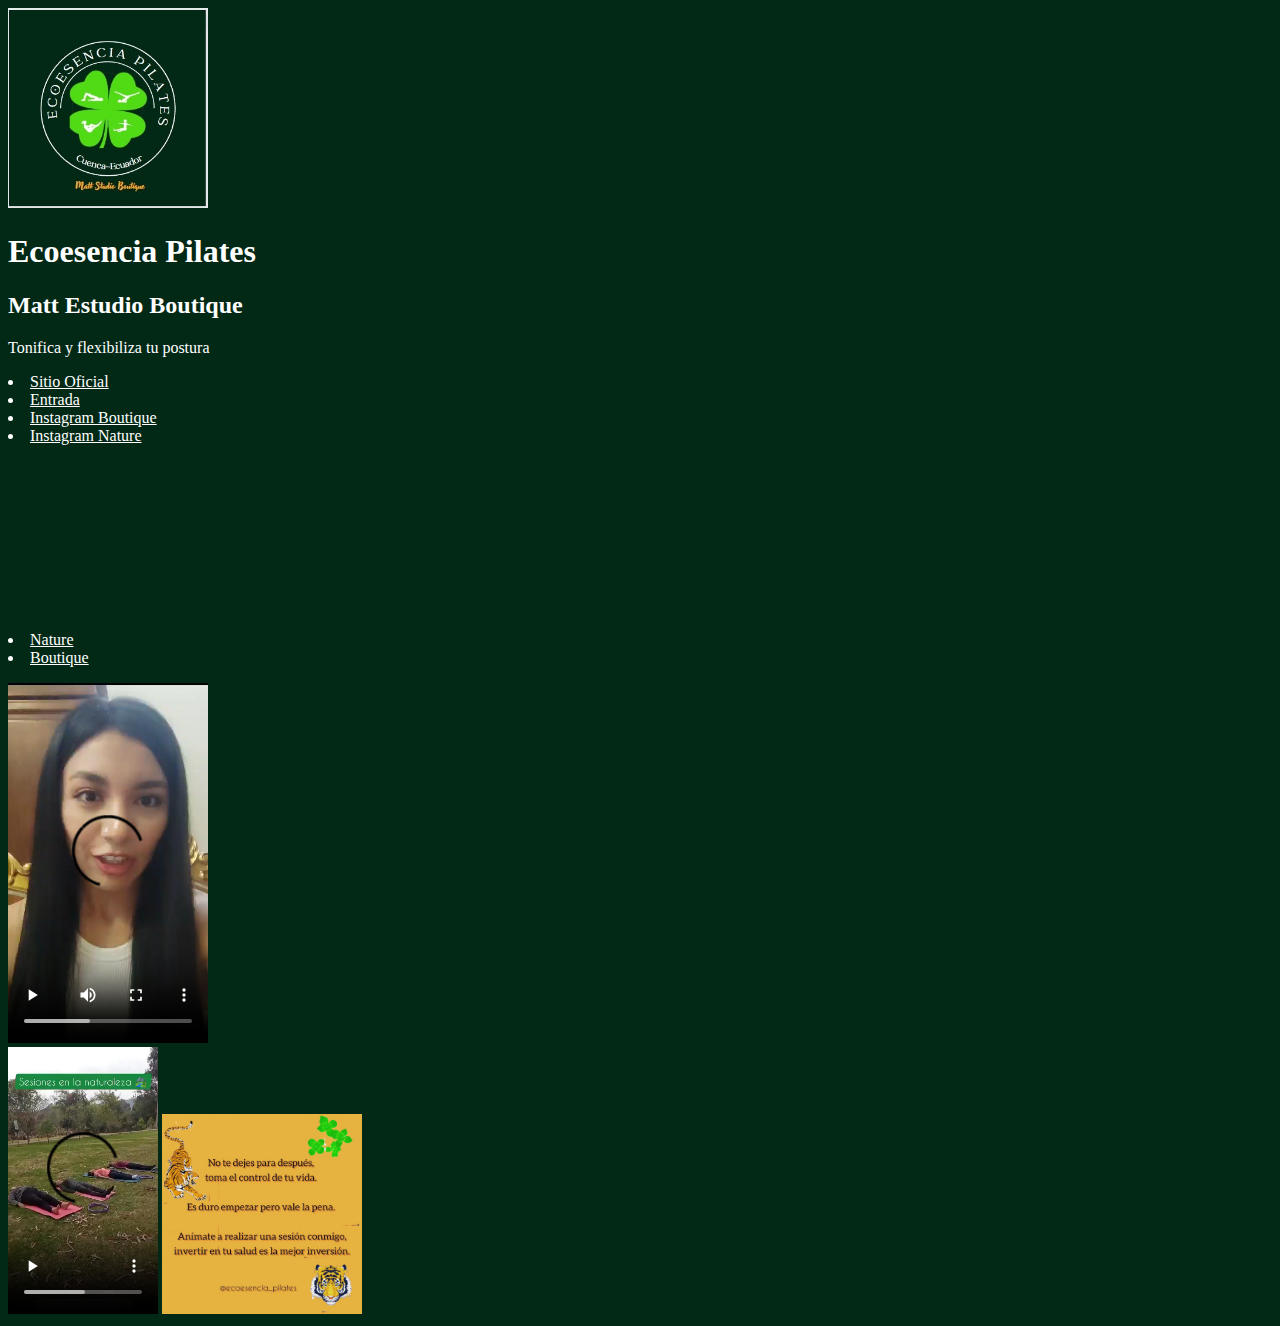
==== index.html @ 28950f03 "agregando estilos iniciales" ====
<!DOCTYPE html>
<html lang="en">

<head>
    <meta charset="UTF-8">
    <meta name="viewport" content="width=device-width, initial-scale=1.0">
    <title>Pilates</title>
<link rel="shortcut icon" href="imagenes/WhatsApp Image 2023-09-18 at 23.46.18.jpeg"style="imagen/x-icon">

<link rel="stylesheet" href="estilo.css">
</head>

<body>
    <header>
        <img src="imagenes/WhatsApp Image 2023-09-18 at 23.46.18.jpeg" alt="logo temporal" width="200" header="200">
        <h1>Ecoesencia Pilates</h1>
        <h2>Matt Estudio Boutique</h2>
        <p>Tonifica y flexibiliza tu postura</p>
    </header>

    <main>
        <section>
            <ul>
                <li><a href="">Sitio Oficial</a></li>
                <li><a href="">Entrada</a></li>
                <li><a href="https://www.instagram.com/">Instagram Boutique </a></li>
                <li><a href="https://www.instagram.com/">Instagram Nature</a></li>
            </ul>

        </section>

        <section>
            <iframe
                src="https://www.google.com/maps/embed?pb=!1m18!1m12!1m3!1d3984.6837202726056!2d-79.01105663705843!3d-2.907106671330891!2m3!1f0!2f0!3f0!3m2!1i1024!2i768!4f13.1!3m3!1m2!1s0x91cd18724afa3465%3A0x5666573fd4436548!2sPadre%20Julio%20Matovelle%20356%2C%20Cuenca%2C%20Ecuador!5e0!3m2!1ses-419!2sar!4v1694911003379!5m2!1ses-419!2sar"
                width="600" height="450" style="border:0;" allowfullscreen="" loading="lazy"
                referrerpolicy="no-referrer-when-downgrade"></iframe>
        </section>

        <section>
            <ul>
                <li>
                <a href="https://wa.me/986958631" target="_blank">Nature</a>
                </li>
                <li>
                <a href="https://wa.me/986958631" target="_blank">Boutique</a>    
                </li>
            </ul>
        </section>
        <section>
            <video src="video/WhatsApp Video 2023-09-16 at 20.15.15.mp4" alt="video-temporal"controls width="200"></video>
        </section>


    </main>

<footer>
<video src="video/video footer.mp4"alt="video-temporal"controls width="150"></video>
<img src="imagenes/foto footer.heic" alt="lema-del-estudio" width="200" header="200">
</footer>


</body>

</html>
---- estilo.css ----
* {
  margin: 8;
  padding: 0;
  box-sizing: border-box;
}

ul, ol {
 list-style-position: inside;

}
 a {
    color:inherit;
    
 }
 

 img, video, iframe{
    max-width: 100;
    height: auto;
 }

 body {
    background-color:#022916 ;
    color:#ffffff;

 }
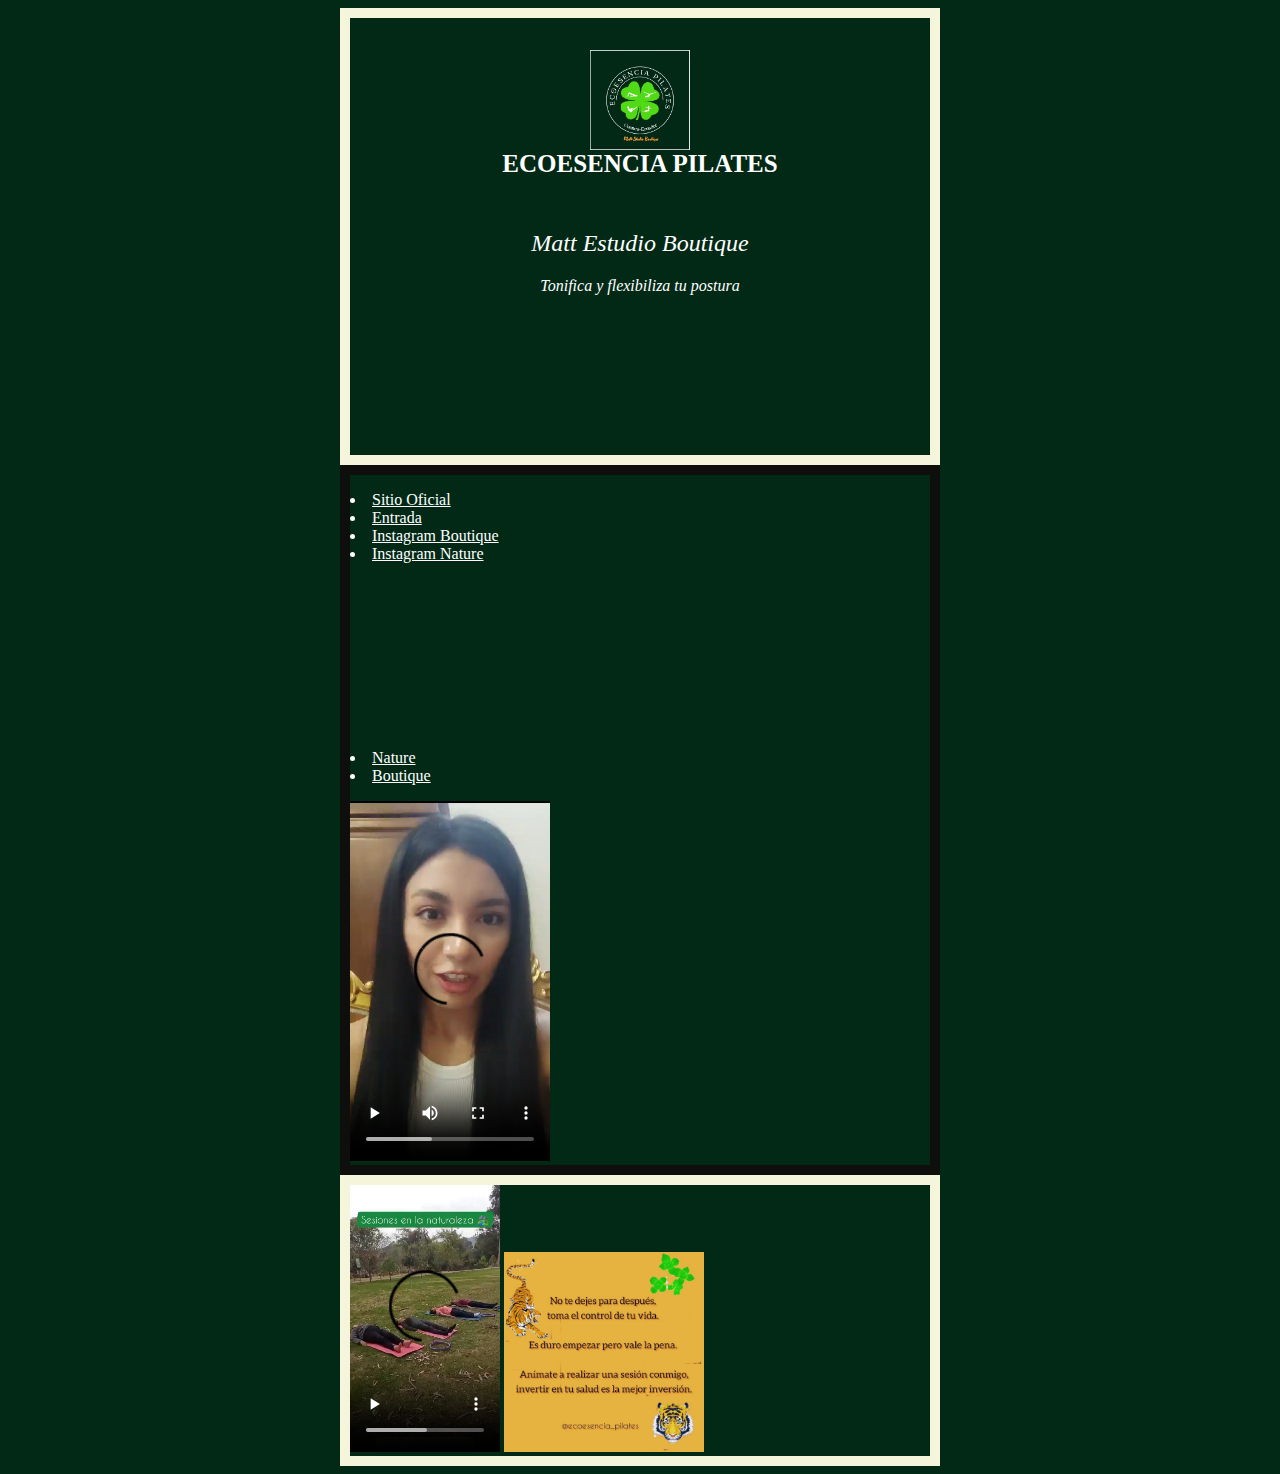
==== commit b2333791: "agrego mas estilos" ====
--- a/index.html
+++ b/index.html
@@ -11,14 +11,14 @@
 </head>
 
 <body>
-    <header>
-        <img src="imagenes/WhatsApp Image 2023-09-18 at 23.46.18.jpeg" alt="logo temporal" width="200" header="200">
-        <h1>Ecoesencia Pilates</h1>
-        <h2>Matt Estudio Boutique</h2>
-        <p>Tonifica y flexibiliza tu postura</p>
+    <header class="header">
+        <img class="header__logo" src="imagenes/WhatsApp Image 2023-09-18 at 23.46.18.jpeg" alt="logo temporal" width="200" header="200">
+        <h1 class="header__titulo">Ecoesencia Pilates</h1>
+        <h2 class="header__subtitulo">Matt Estudio Boutique</h2>
+        <p class="header__parrafo">Tonifica y flexibiliza tu postura</p>
     </header>
 
-    <main>
+    <main class="main">
         <section>
             <ul>
                 <li><a href="">Sitio Oficial</a></li>
@@ -51,9 +51,9 @@
         </section>
 
 
-    </main>
+    </main >
 
-<footer>
+<footer class="footer">
 <video src="video/video footer.mp4"alt="video-temporal"controls width="150"></video>
 <img src="imagenes/foto footer.heic" alt="lema-del-estudio" width="200" header="200">
 </footer>
--- a/estilo.css
+++ b/estilo.css
@@ -14,7 +14,7 @@
  }
  
 
- img, video, iframe{
+ img, video, iframe {
     max-width: 100;
     height: auto;
  }
@@ -22,5 +22,54 @@
  body {
     background-color:#022916 ;
     color:#ffffff;
+    /*background-image:url() ;*/
+ }
 
- }+ .header, .main, .footer {
+    max-width: 600px;
+    margin: 0 auto;
+
+ }
+
+ .header {
+       border: 10px solid beige; 
+       display: flex;
+       flex-direction: column;
+       align-items: center;
+       padding: 2rem;
+       
+ }
+ .main {
+    border: 10px solid rgb(14, 14, 13); 
+    
+ }
+.footer {
+    border: 10px solid beige; 
+    }
+
+
+.header__logo {
+    width: 100px; 
+    height: 100px;
+}
+.header__titulo {
+   font-size: 25px;
+   text-transform: uppercase;
+   text-align: center;
+   font-weight: 700;
+   font-style: normal;
+   margin: 0 0 2rem 0;
+
+}
+.header__subtitulo {
+    text-align: center;
+   font-style: italic;
+   font-weight: 50;
+}
+
+.header__parrafo {
+    text-align: center;
+    font-style: italic;
+    margin: 0 0 8rem 0;
+
+}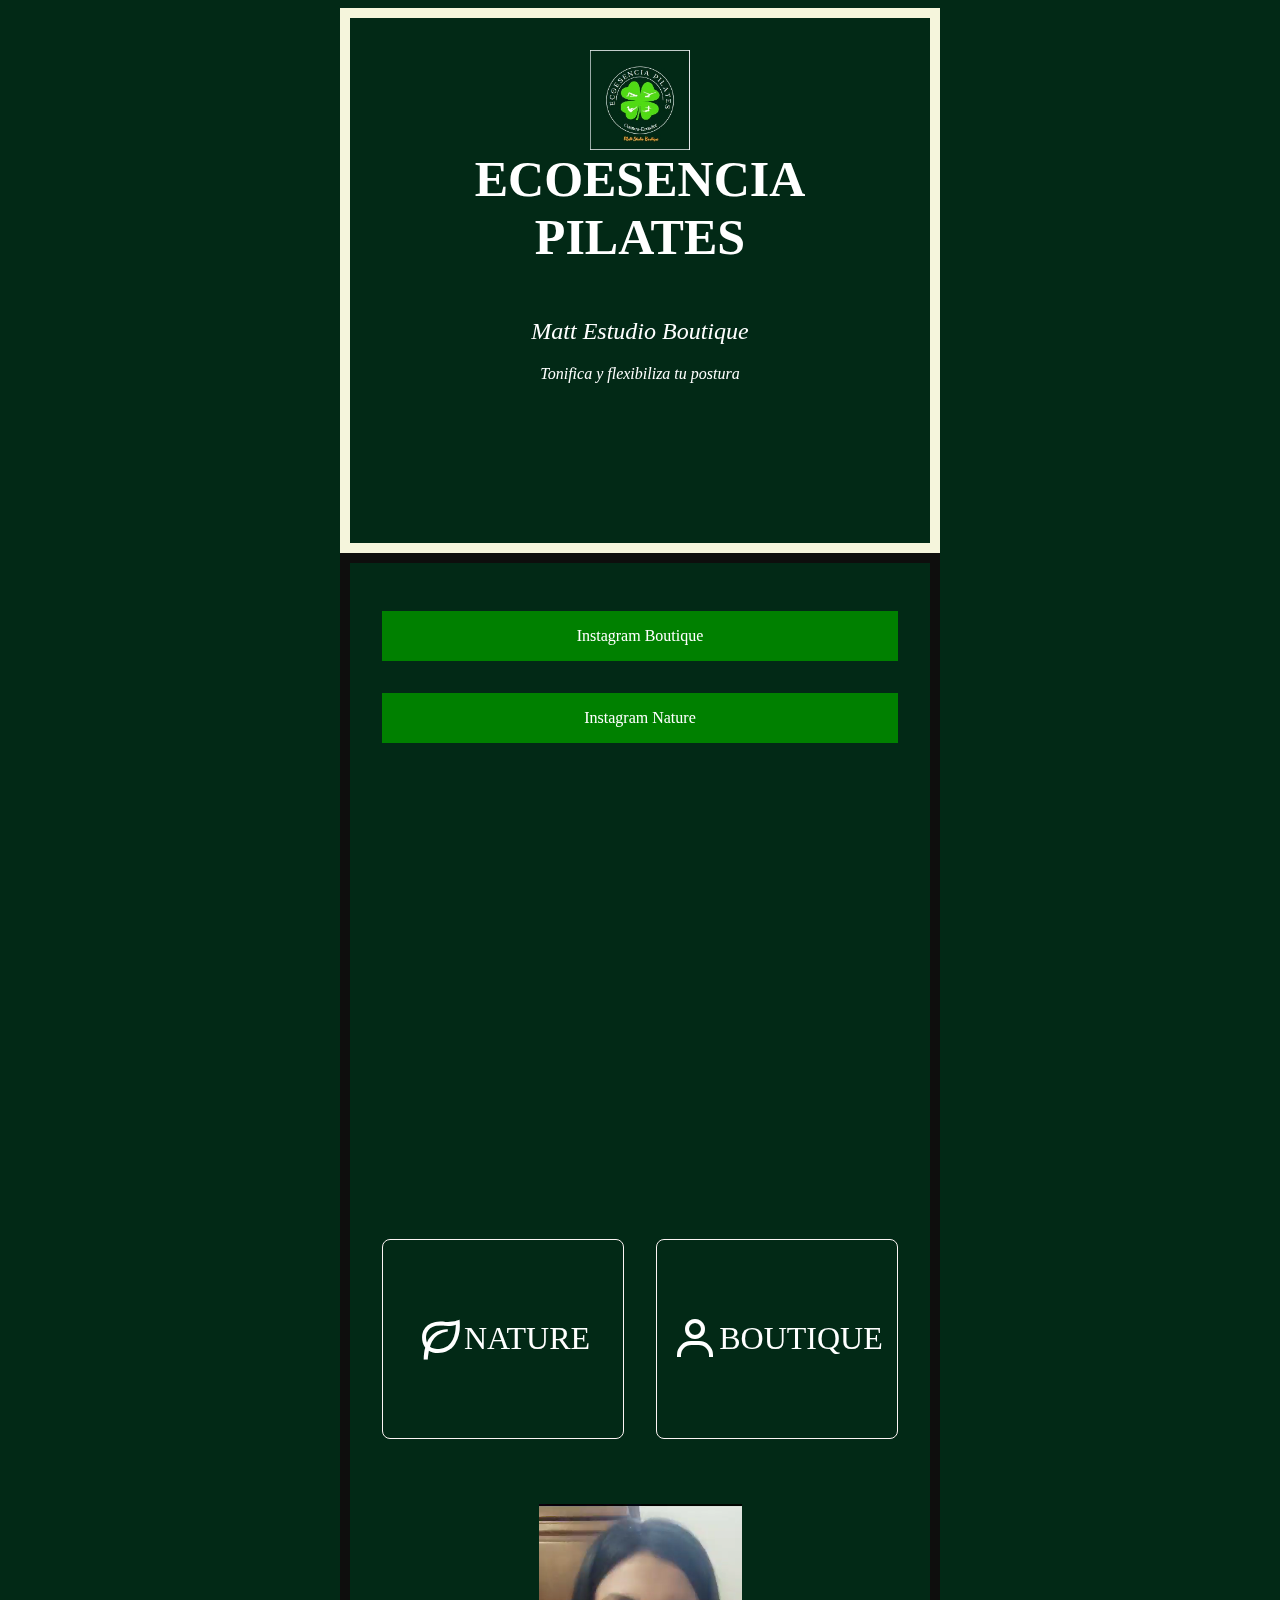
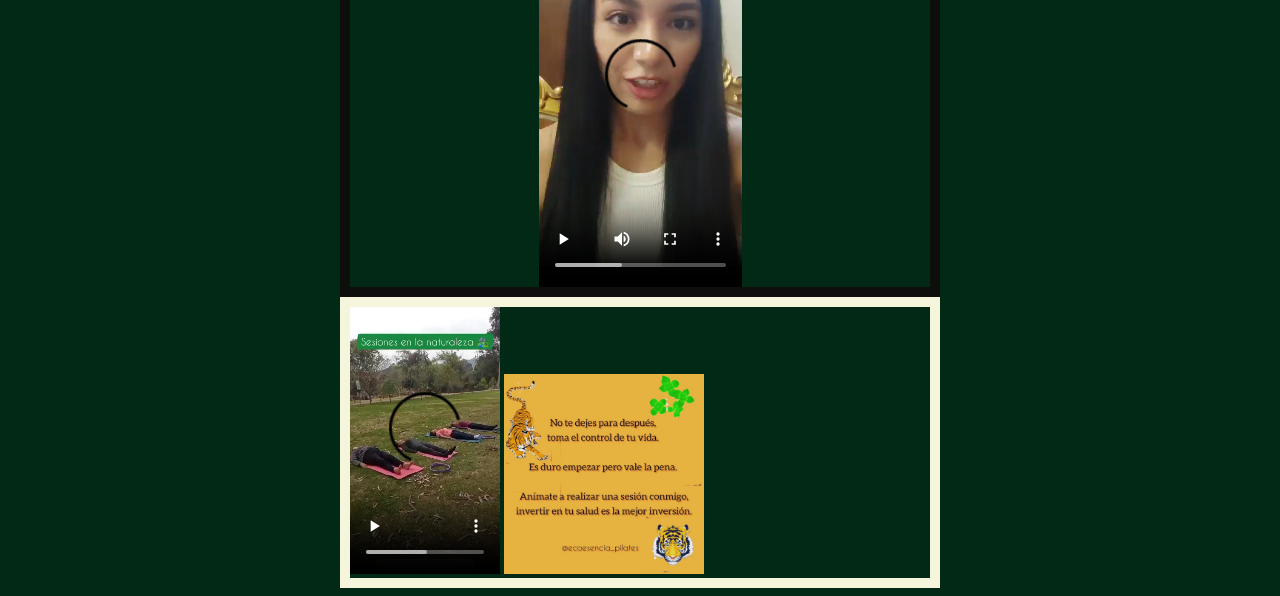
==== commit 7d552d3e: "ultimos arreglos de css" ====
--- a/index.html
+++ b/index.html
@@ -9,6 +9,8 @@
 
 <link rel="stylesheet" href="estilo.css">
 </head>
+<link href='https://unpkg.com/boxicons@2.1.4/css/boxicons.min.css' rel='stylesheet'>
+
 
 <body>
     <header class="header">
@@ -19,35 +21,50 @@
     </header>
 
     <main class="main">
-        <section>
-            <ul>
-                <li><a href="">Sitio Oficial</a></li>
-                <li><a href="">Entrada</a></li>
-                <li><a href="https://www.instagram.com/">Instagram Boutique </a></li>
-                <li><a href="https://www.instagram.com/">Instagram Nature</a></li>
+        <section class="seccion1">
+            <ul class="seccion1__lista">
+                <li class="seccion1__itme">
+            
+                    <a class="seccion1__enlace" href="https://www.instagram.com/">Instagram Boutique 
+
+                    </a>
+                </li>
+                <li>
+                    <a class="seccion1__enlace" href="https://www.instagram.com/">Instagram Nature
+
+                    </a>
+                </li>
             </ul>
 
         </section>
 
-        <section>
-            <iframe
+        <section class="seccion2">
+            <iframe class="seccion2__mapa"
                 src="https://www.google.com/maps/embed?pb=!1m18!1m12!1m3!1d3984.6837202726056!2d-79.01105663705843!3d-2.907106671330891!2m3!1f0!2f0!3f0!3m2!1i1024!2i768!4f13.1!3m3!1m2!1s0x91cd18724afa3465%3A0x5666573fd4436548!2sPadre%20Julio%20Matovelle%20356%2C%20Cuenca%2C%20Ecuador!5e0!3m2!1ses-419!2sar!4v1694911003379!5m2!1ses-419!2sar"
                 width="600" height="450" style="border:0;" allowfullscreen="" loading="lazy"
-                referrerpolicy="no-referrer-when-downgrade"></iframe>
+                referrerpolicy="no-referrer-when-downgrade">
+            </iframe>
         </section>
 
-        <section>
-            <ul>
-                <li>
-                <a href="https://wa.me/986958631" target="_blank">Nature</a>
+        <section class="seccion3">
+            <ul class="seccion3__lista">
+                <li class="seccion3__item">
+                <i class="seccion3__icono bx bx-leaf"></i>
+                <a class="seccion3__enlace" href="https://wa.me/986958631" target="_blank">Nature</a>
                 </li>
-                <li>
-                <a href="https://wa.me/986958631" target="_blank">Boutique</a>    
+
+                <li class="seccion3__item">
+                <i class= "seccion3__icono bx bx-user"></i>
+                <a class="seccion3__enlace"href="https://wa.me/986958631" target="_blank">Boutique</a>    
                 </li>
             </ul>
+
+
         </section>
-        <section>
-            <video src="video/WhatsApp Video 2023-09-16 at 20.15.15.mp4" alt="video-temporal"controls width="200"></video>
+
+
+        <section class="seccion4">
+            <video class="seccion4__video"src="video/WhatsApp Video 2023-09-16 at 20.15.15.mp4" alt="video-temporal"controls width="200"></video>
         </section>
 
 
--- a/estilo.css
+++ b/estilo.css
@@ -53,7 +53,7 @@
     height: 100px;
 }
 .header__titulo {
-   font-size: 25px;
+   font-size: 50px;
    text-transform: uppercase;
    text-align: center;
    font-weight: 700;
@@ -72,4 +72,82 @@
     font-style: italic;
     margin: 0 0 8rem 0;
 
+}
+/* seccion 1 */
+.seccion1{
+ padding: 2rem;
+
+}
+
+
+.seccion1__item{
+ background-color: black;
+ border-radius: 0,5rem;
+}
+.seccion1__lista {
+   text-align:center ;
+   display:flex;
+   flex-direction: column;
+   gap: 2rem;
+   list-style: none;
+
+}
+.seccion1__enlace {
+   background-color:green ;
+   display: block;
+   padding: 1rem;
+   text-decoration: none;
+}
+/*seccion 2*/
+
+.seccion2__mapa {
+    width: 80%;
+    height: 400px; 
+   margin: 0 auto;
+   display: block;
+}
+/*seccion 3*/
+.seccion3 {
+  padding: 2rem;
+
+
+}
+
+.seccion3__lista {
+    display: flex;
+    list-style: none;
+    flex-direction: row;
+    gap: 2rem;
+}
+.seccion3__item {
+    width: 300px;
+    height: 200px;
+    border: 1px solid rgb(252, 244, 244) ;
+    display:flex;
+    justify-content: center;
+    align-items: center;
+    border-radius: 0.5rem;
+}
+
+.seccion3__enlace {
+  text-decoration: none;
+  text-transform: uppercase;
+  font-size: 2rem;
+  color: #ffffff;
+  
+}
+.seccion3__icono {
+font-size: 3rem;
+color: #ffffff;
+}
+
+
+/*seccion4*/
+
+.seccion4__video {
+   width: 35%;
+   height: 400px; 
+  margin: 0 auto;
+  display: block;
+ 
 }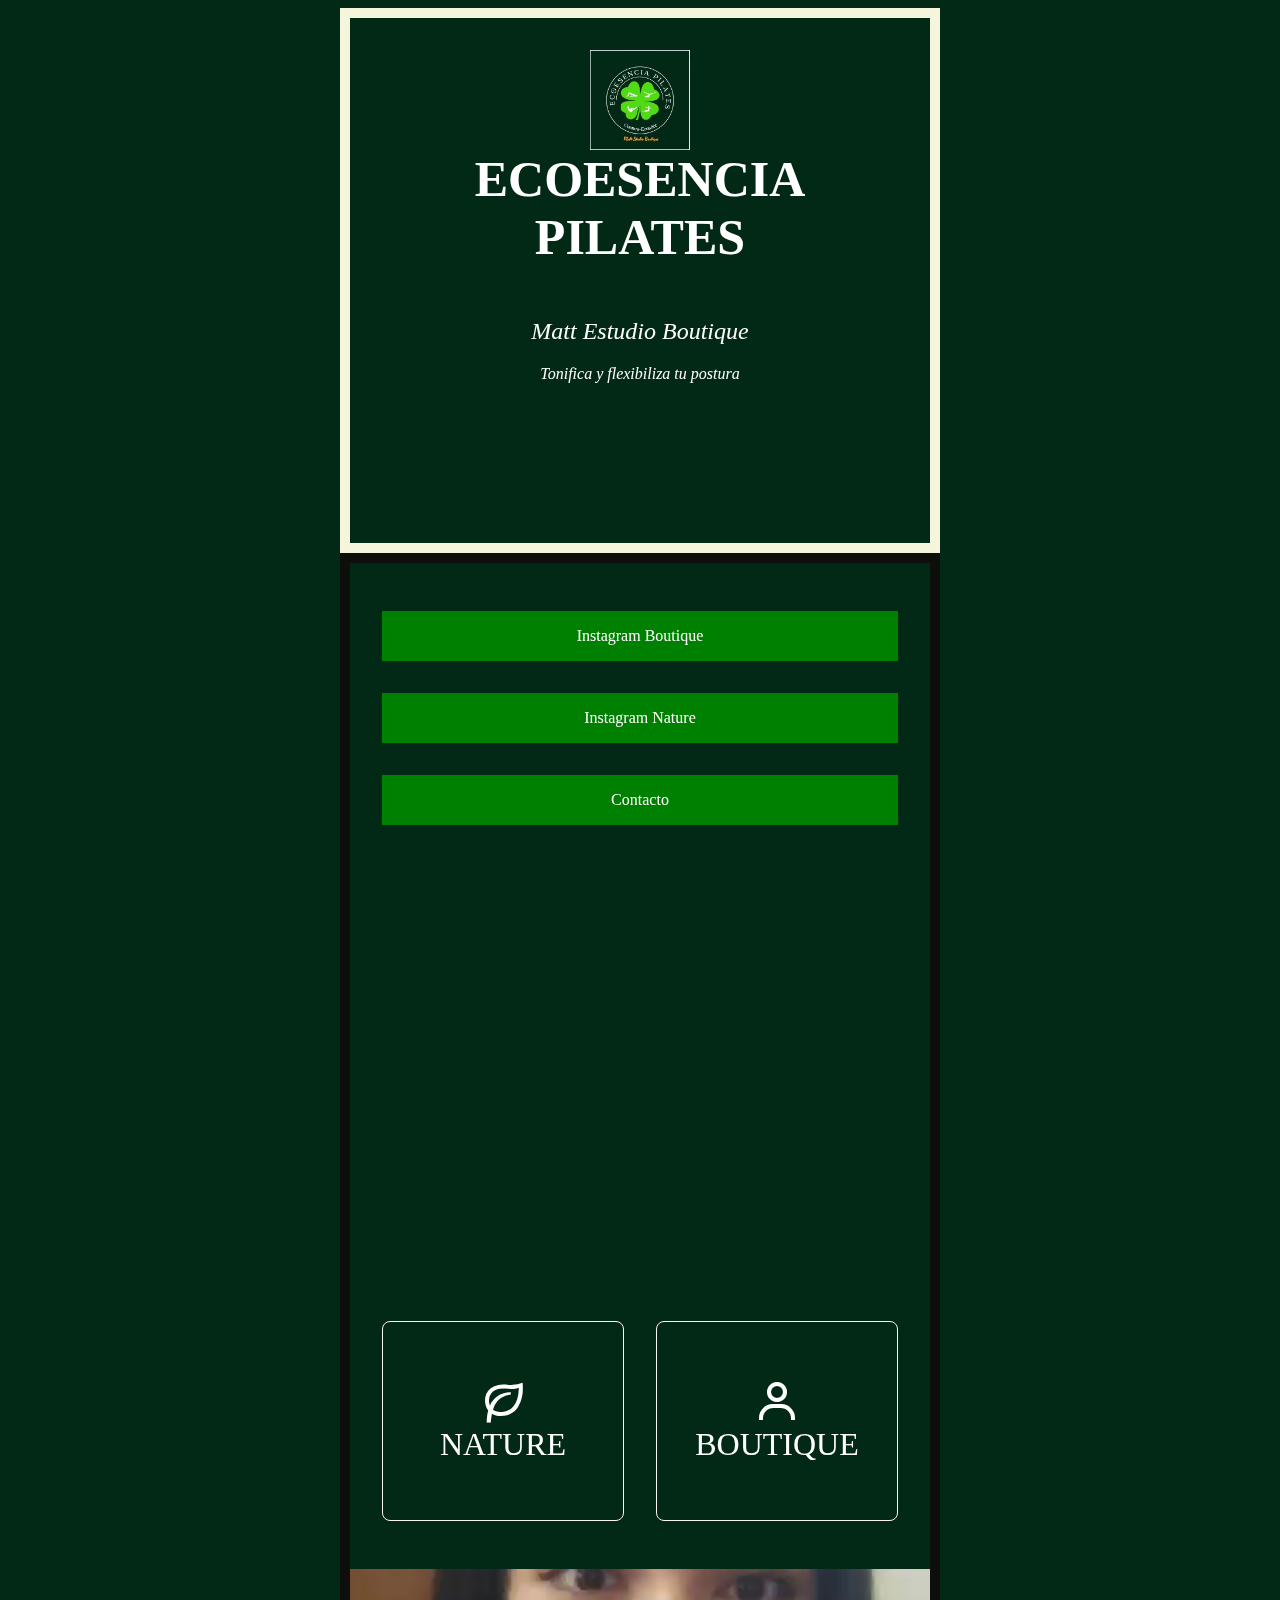
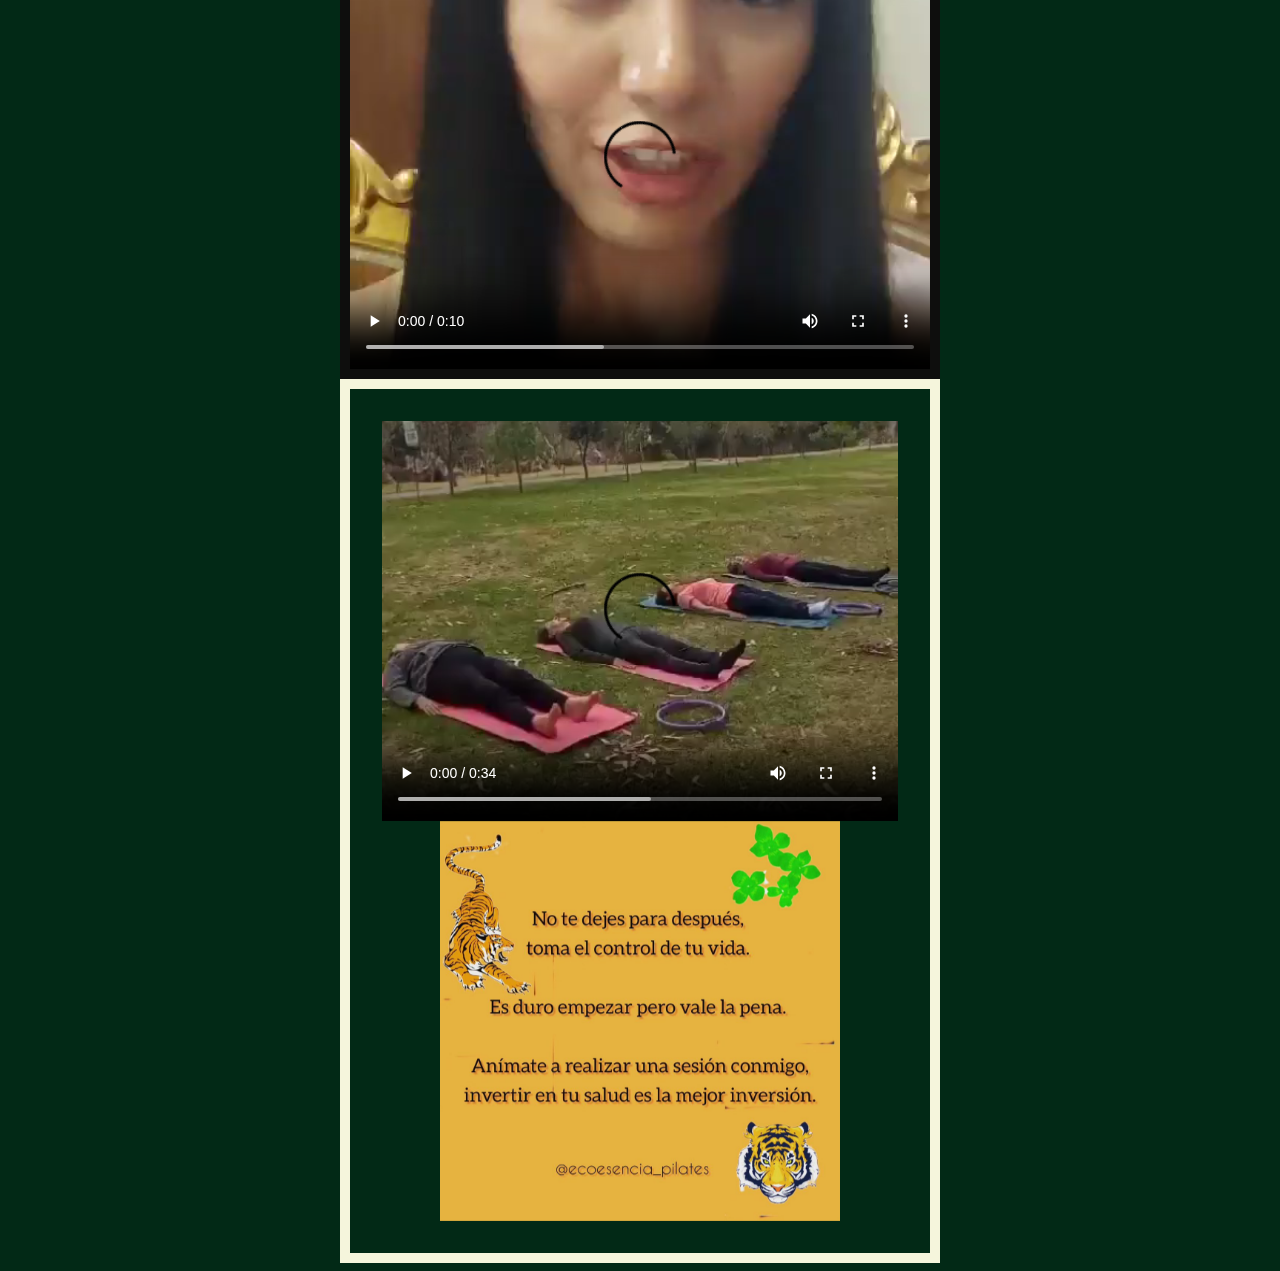
==== commit aad7940c: "detalles de video y contacto" ====
--- a/index.html
+++ b/index.html
@@ -10,6 +10,7 @@
 <link rel="stylesheet" href="estilo.css">
 </head>
 <link href='https://unpkg.com/boxicons@2.1.4/css/boxicons.min.css' rel='stylesheet'>
+
 
 
 <body>
@@ -34,6 +35,9 @@
 
                     </a>
                 </li>
+                <li class="seccion1__item">
+                    <a class="seccion1__enlace"href="contacto.html">Contacto</a>
+                    </li>
             </ul>
 
         </section>
@@ -57,6 +61,8 @@
                 <i class= "seccion3__icono bx bx-user"></i>
                 <a class="seccion3__enlace"href="https://wa.me/986958631" target="_blank">Boutique</a>    
                 </li>
+               
+               
             </ul>
 
 
@@ -71,8 +77,11 @@
     </main >
 
 <footer class="footer">
-<video src="video/video footer.mp4"alt="video-temporal"controls width="150"></video>
-<img src="imagenes/foto footer.heic" alt="lema-del-estudio" width="200" header="200">
+
+<video class="footer__video"src="video/video footer.mp4"alt="video-temporal"controls width="150"></video>
+
+<img class="footer__logo" src="imagenes/foto footer.heic" alt="lema-del-estudio" width="200" header="200">
+
 </footer>
 
 
--- a/estilo.css
+++ b/estilo.css
@@ -81,8 +81,8 @@
 
 
 .seccion1__item{
- background-color: black;
- border-radius: 0,5rem;
+  background-color: black;
+  border-radius: 0,5rem;
 }
 .seccion1__lista {
    text-align:center ;
@@ -103,8 +103,8 @@
 .seccion2__mapa {
     width: 80%;
     height: 400px; 
-   margin: 0 auto;
-   display: block;
+    margin: 0 auto;
+    display: block;
 }
 /*seccion 3*/
 .seccion3 {
@@ -124,6 +124,7 @@
     height: 200px;
     border: 1px solid rgb(252, 244, 244) ;
     display:flex;
+    flex-direction: column;
     justify-content: center;
     align-items: center;
     border-radius: 0.5rem;
@@ -137,17 +138,41 @@
   
 }
 .seccion3__icono {
-font-size: 3rem;
-color: #ffffff;
+   font-size: 3rem;
+   color: #ffffff;
+
 }
 
 
 /*seccion4*/
 
 .seccion4__video {
-   width: 35%;
+   width: 100%;
    height: 400px; 
-  margin: 0 auto;
-  display: block;
- 
+   margin: 0 auto;
+   display: block;
+   object-fit: cover;
+}
+
+/*footer*/
+.footer {
+   display: flex;
+   flex-direction: column;
+   align-items: center;
+   padding: 2rem;
+
+     
+}
+.footer__logo {
+    width: 400px;
+    height: 400px;
+   
+}
+.footer__video {
+   width: 100%;
+   height: 400px; 
+   margin: 0 auto;
+   display: block;
+   object-fit: cover;
+
 }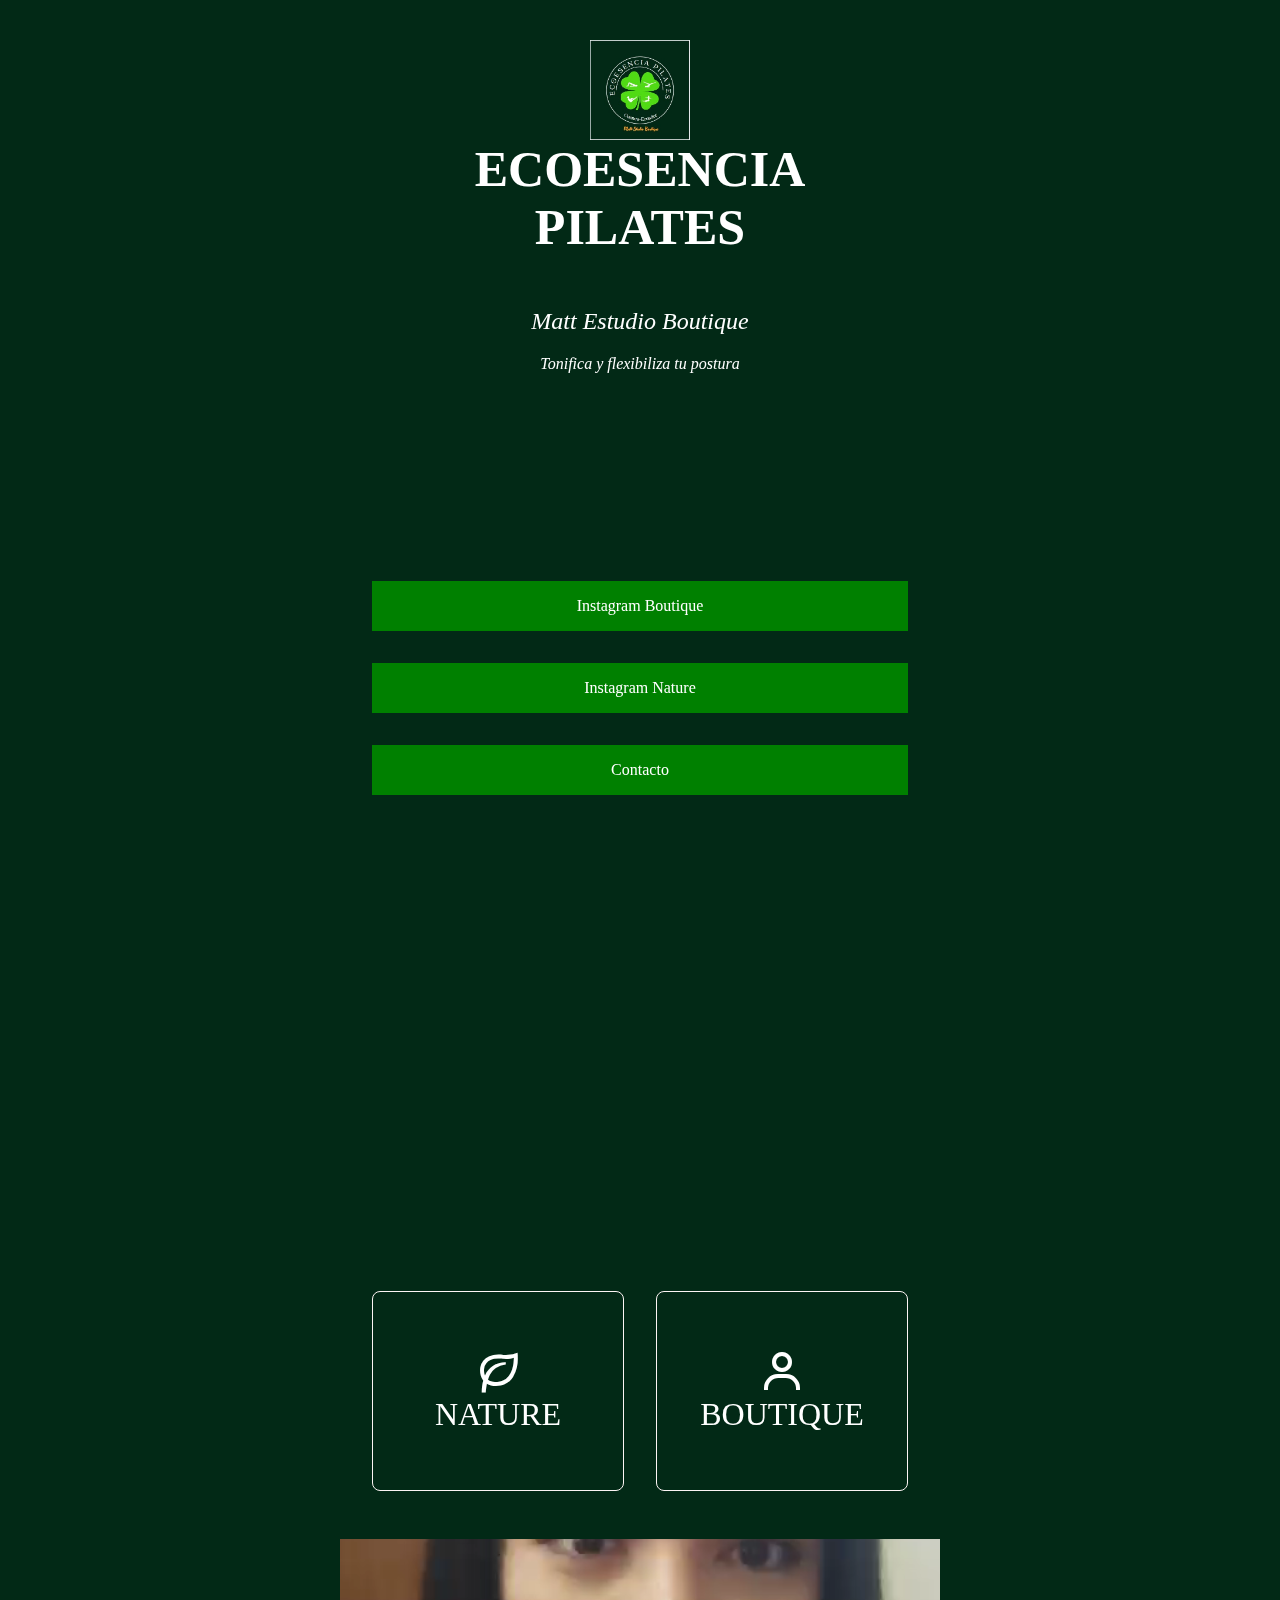
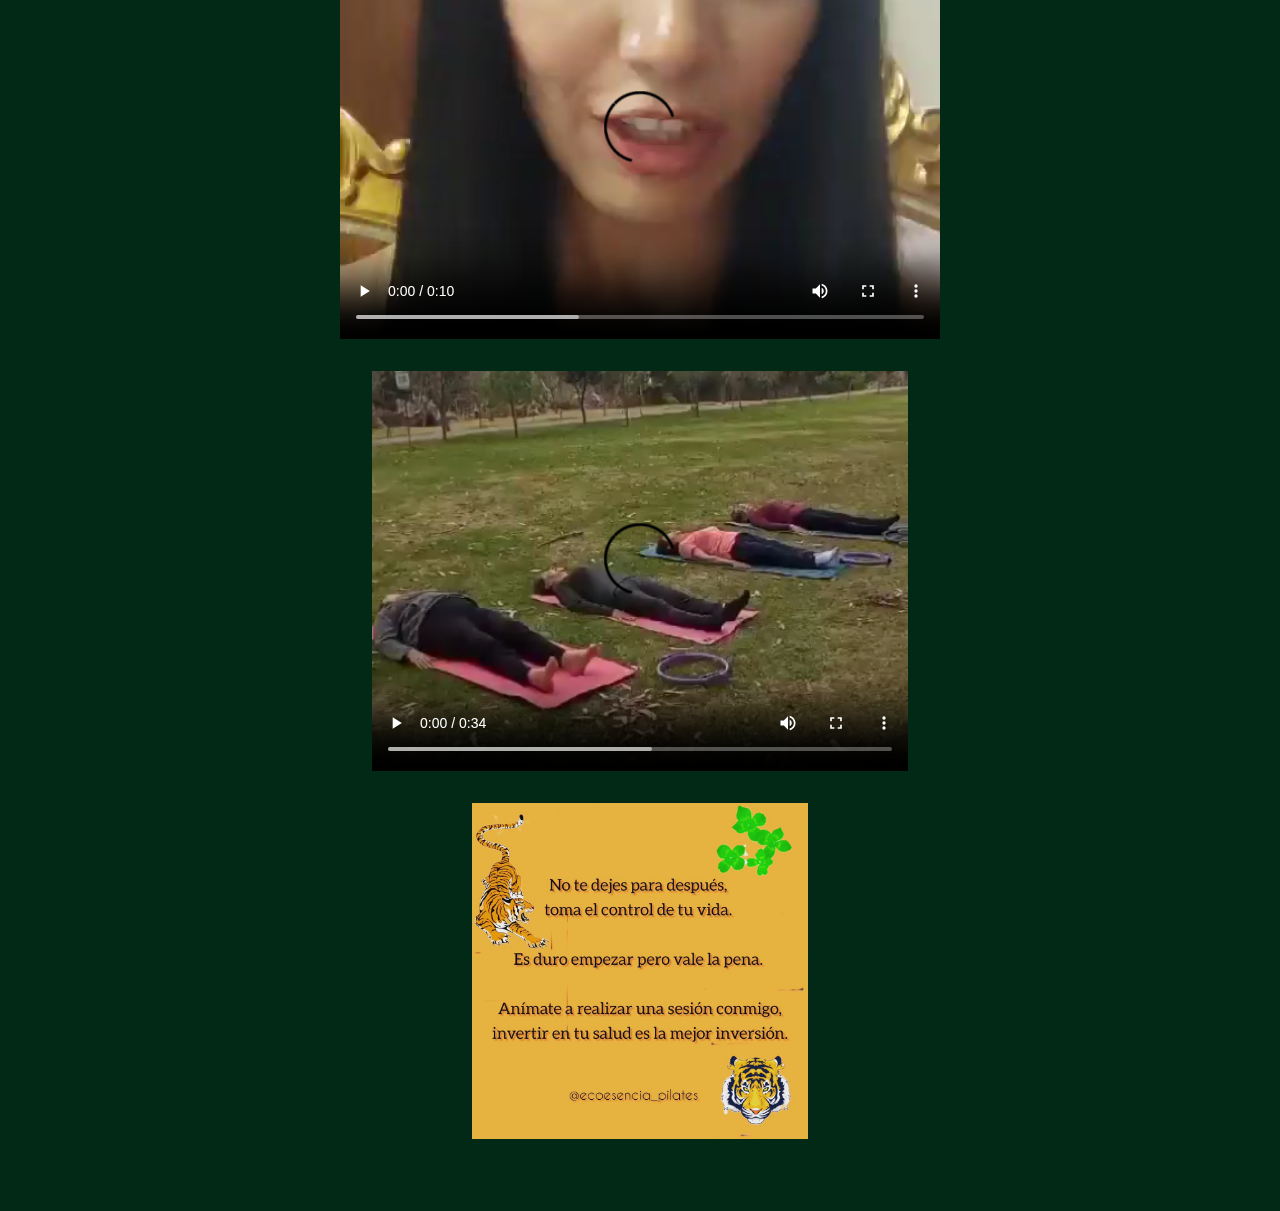
==== commit e222cd1c: "agregar-href" ====
--- a/index.html
+++ b/index.html
@@ -26,12 +26,12 @@
             <ul class="seccion1__lista">
                 <li class="seccion1__itme">
             
-                    <a class="seccion1__enlace" href="https://www.instagram.com/">Instagram Boutique 
+                    <a class="seccion1__enlace" href="https://www.instagram.com/ecoesenciapilates_mattstudio/">Instagram Boutique 
 
                     </a>
                 </li>
                 <li>
-                    <a class="seccion1__enlace" href="https://www.instagram.com/">Instagram Nature
+                    <a class="seccion1__enlace" href="https://www.instagram.com/ecoesencia_pilates.nature/">Instagram Nature
 
                     </a>
                 </li>
--- a/estilo.css
+++ b/estilo.css
@@ -32,7 +32,7 @@
  }
 
  .header {
-       border: 10px solid beige; 
+        /*border: 10px solid beige; */
        display: flex;
        flex-direction: column;
        align-items: center;
@@ -40,11 +40,11 @@
        
  }
  .main {
-    border: 10px solid rgb(14, 14, 13); 
+   /* border: 10px solid rgb(14, 14, 13);*/
     
  }
 .footer {
-    border: 10px solid beige; 
+   /* border: 10px solid beige; */
     }
 
 
@@ -164,6 +164,7 @@
      
 }
 .footer__logo {
+   padding: 2rem;
     width: 400px;
     height: 400px;
    
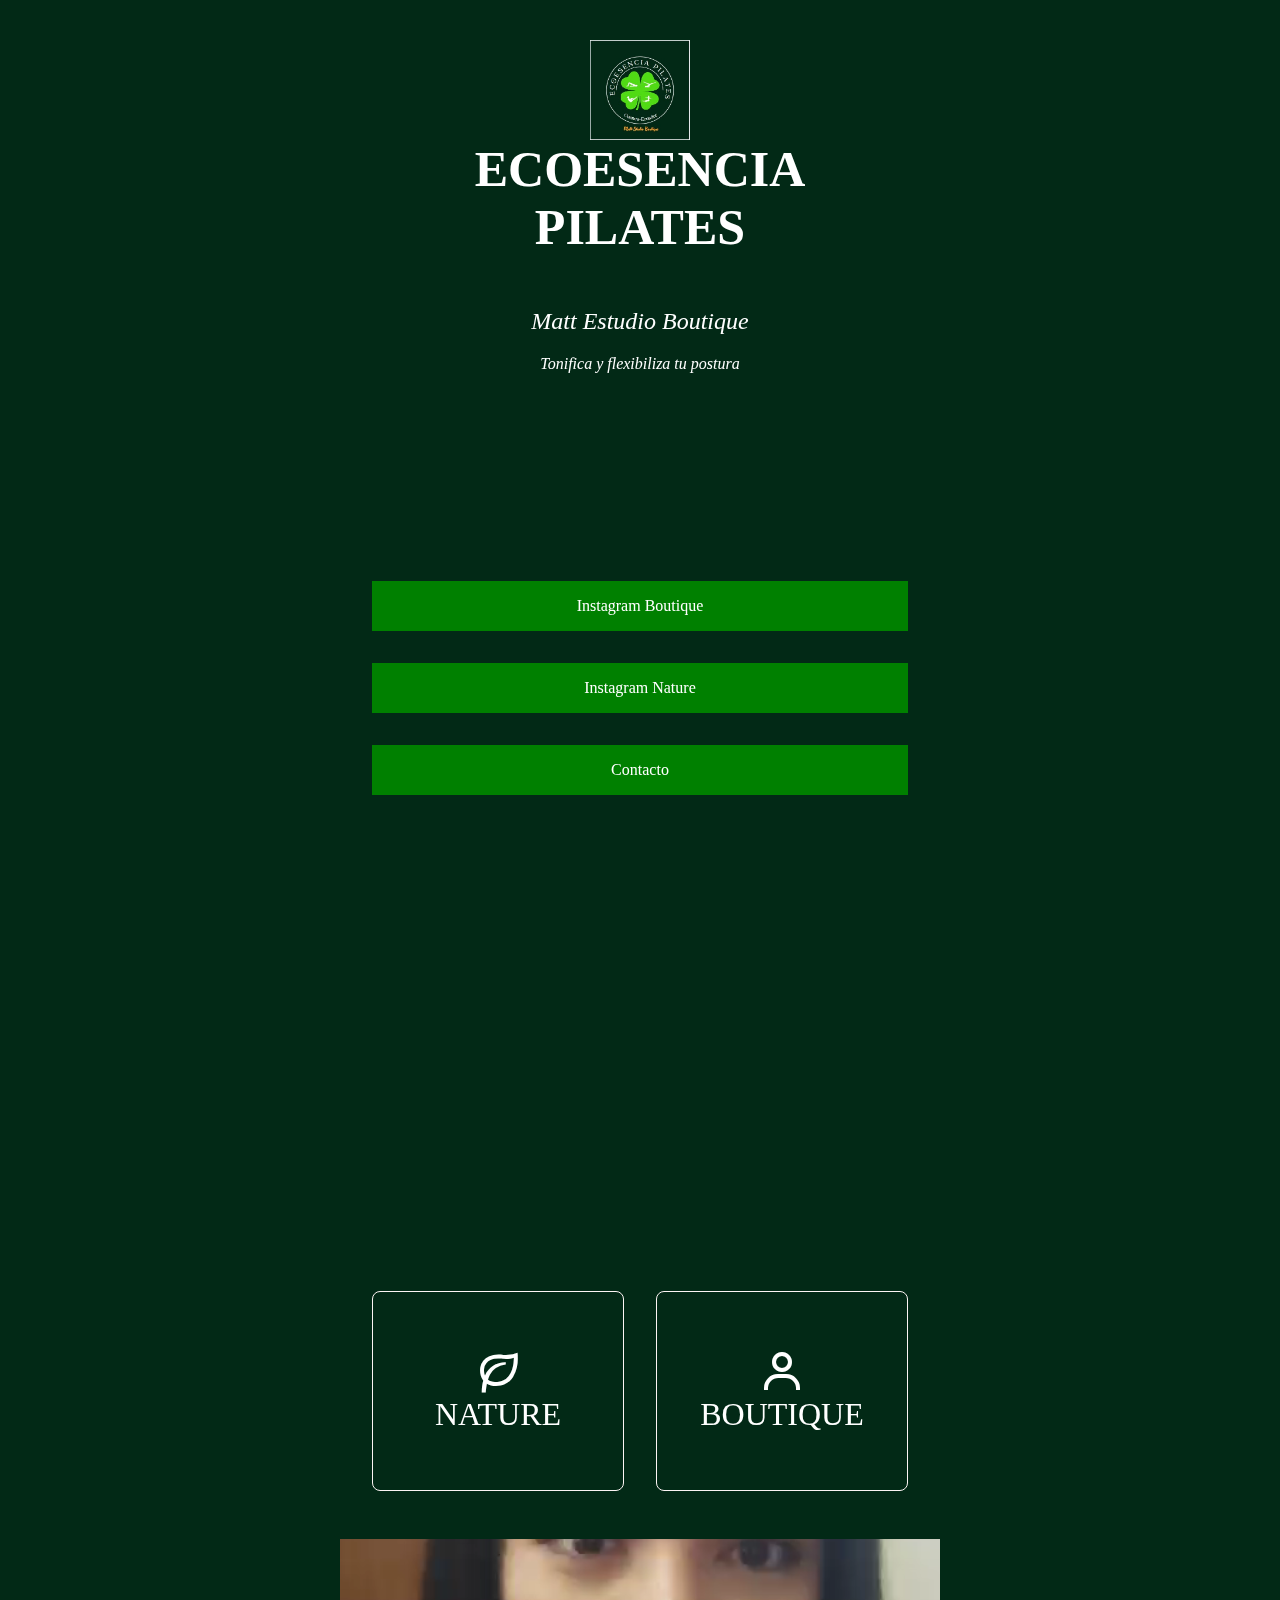
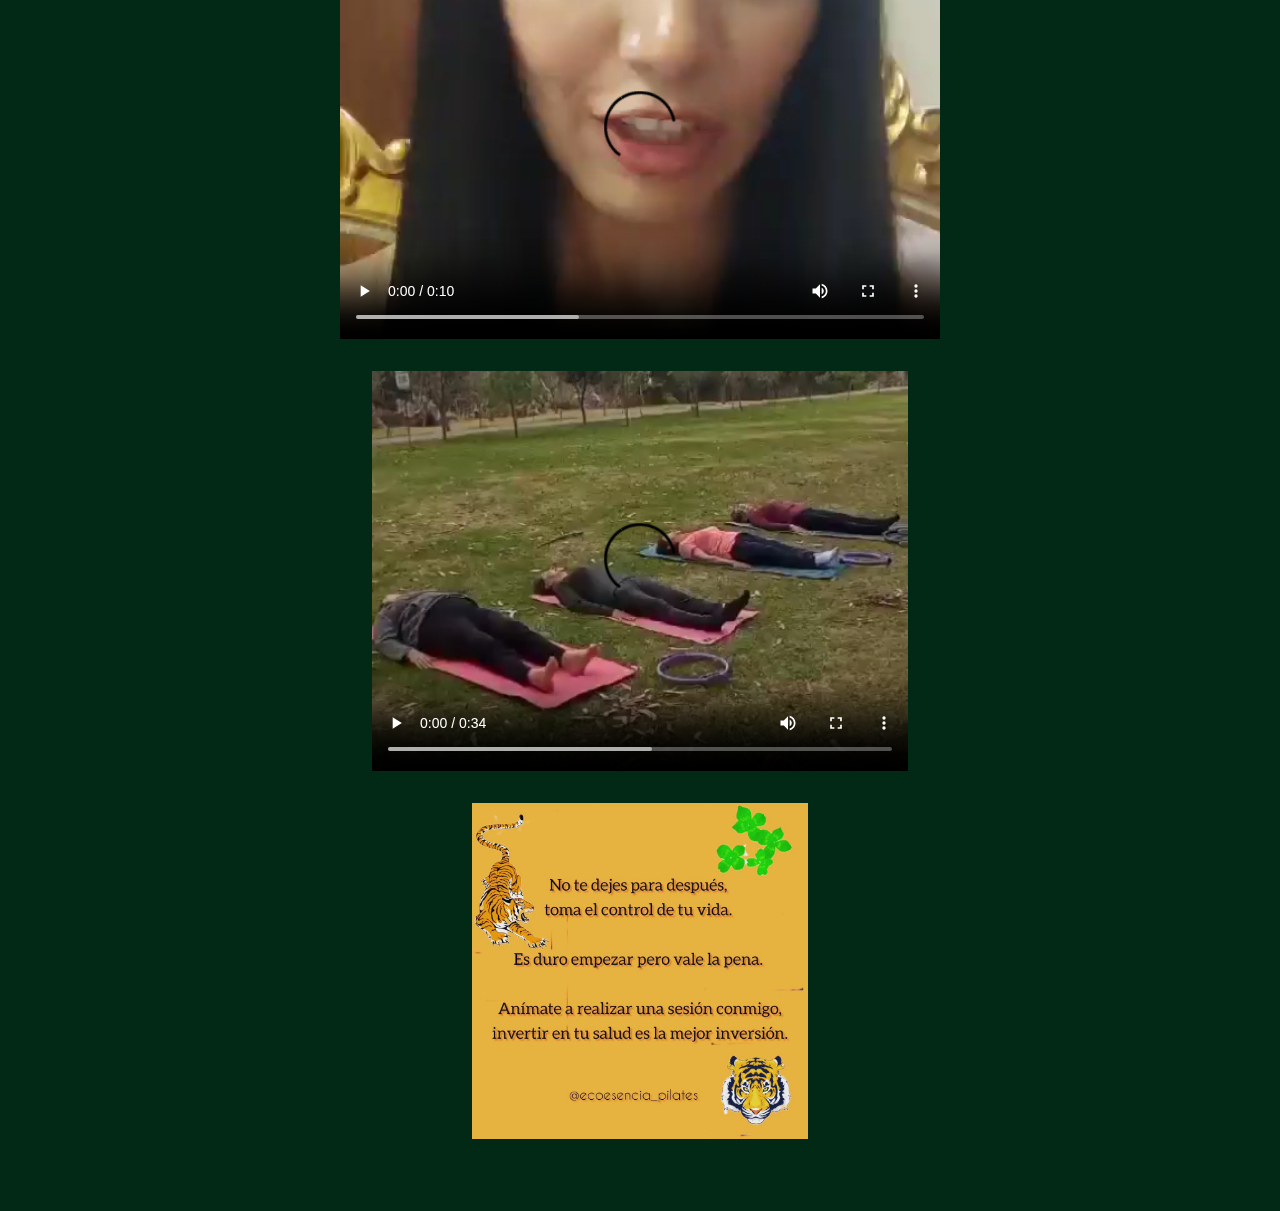
==== commit cee81c15: "agrego-target en links" ====
--- a/index.html
+++ b/index.html
@@ -26,17 +26,17 @@
             <ul class="seccion1__lista">
                 <li class="seccion1__itme">
             
-                    <a class="seccion1__enlace" href="https://www.instagram.com/ecoesenciapilates_mattstudio/">Instagram Boutique 
+                    <a target="_blank" class="seccion1__enlace" href="https://www.instagram.com/ecoesenciapilates_mattstudio/">Instagram Boutique 
 
                     </a>
                 </li>
                 <li>
-                    <a class="seccion1__enlace" href="https://www.instagram.com/ecoesencia_pilates.nature/">Instagram Nature
+                    <a target="_blank" class="seccion1__enlace" href="https://www.instagram.com/ecoesencia_pilates.nature/">Instagram Nature
 
                     </a>
                 </li>
                 <li class="seccion1__item">
-                    <a class="seccion1__enlace"href="contacto.html">Contacto</a>
+                    <a target="_blank" class="seccion1__enlace"href="contacto.html">Contacto</a>
                     </li>
             </ul>
 
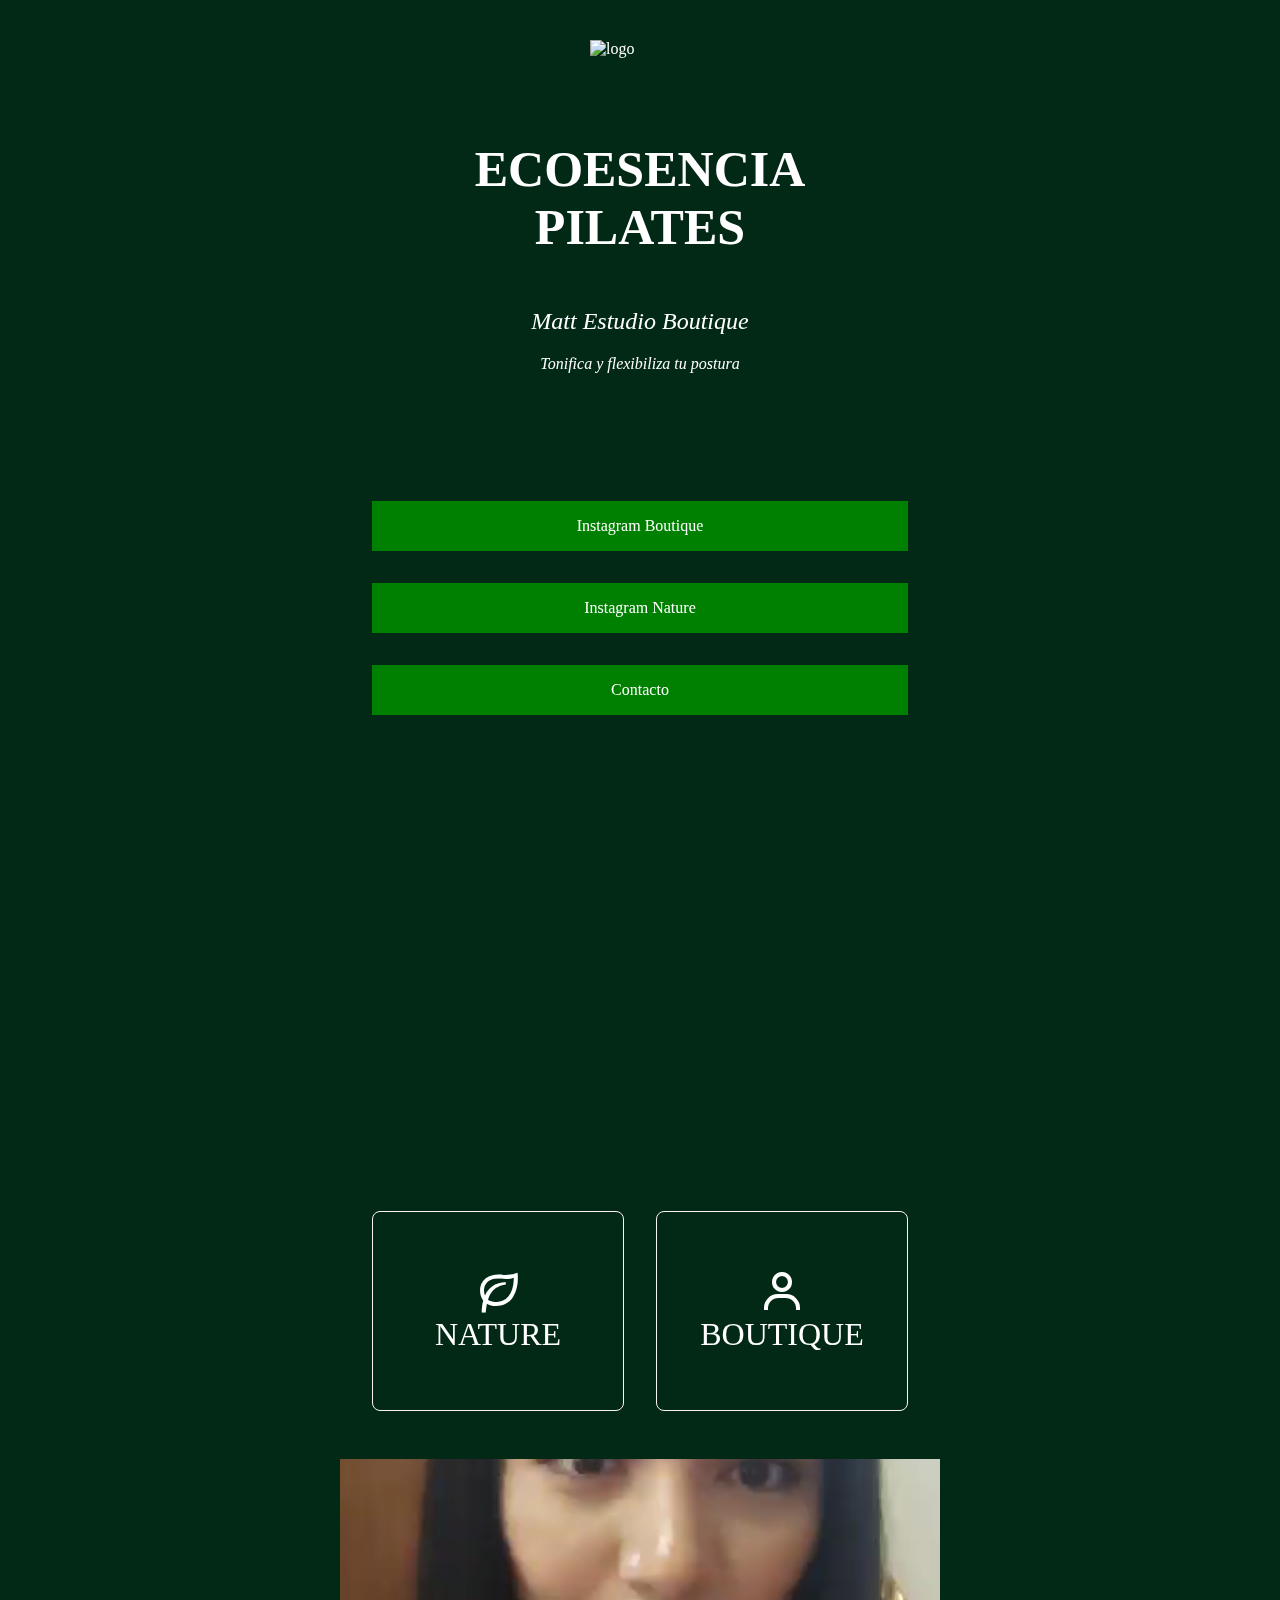
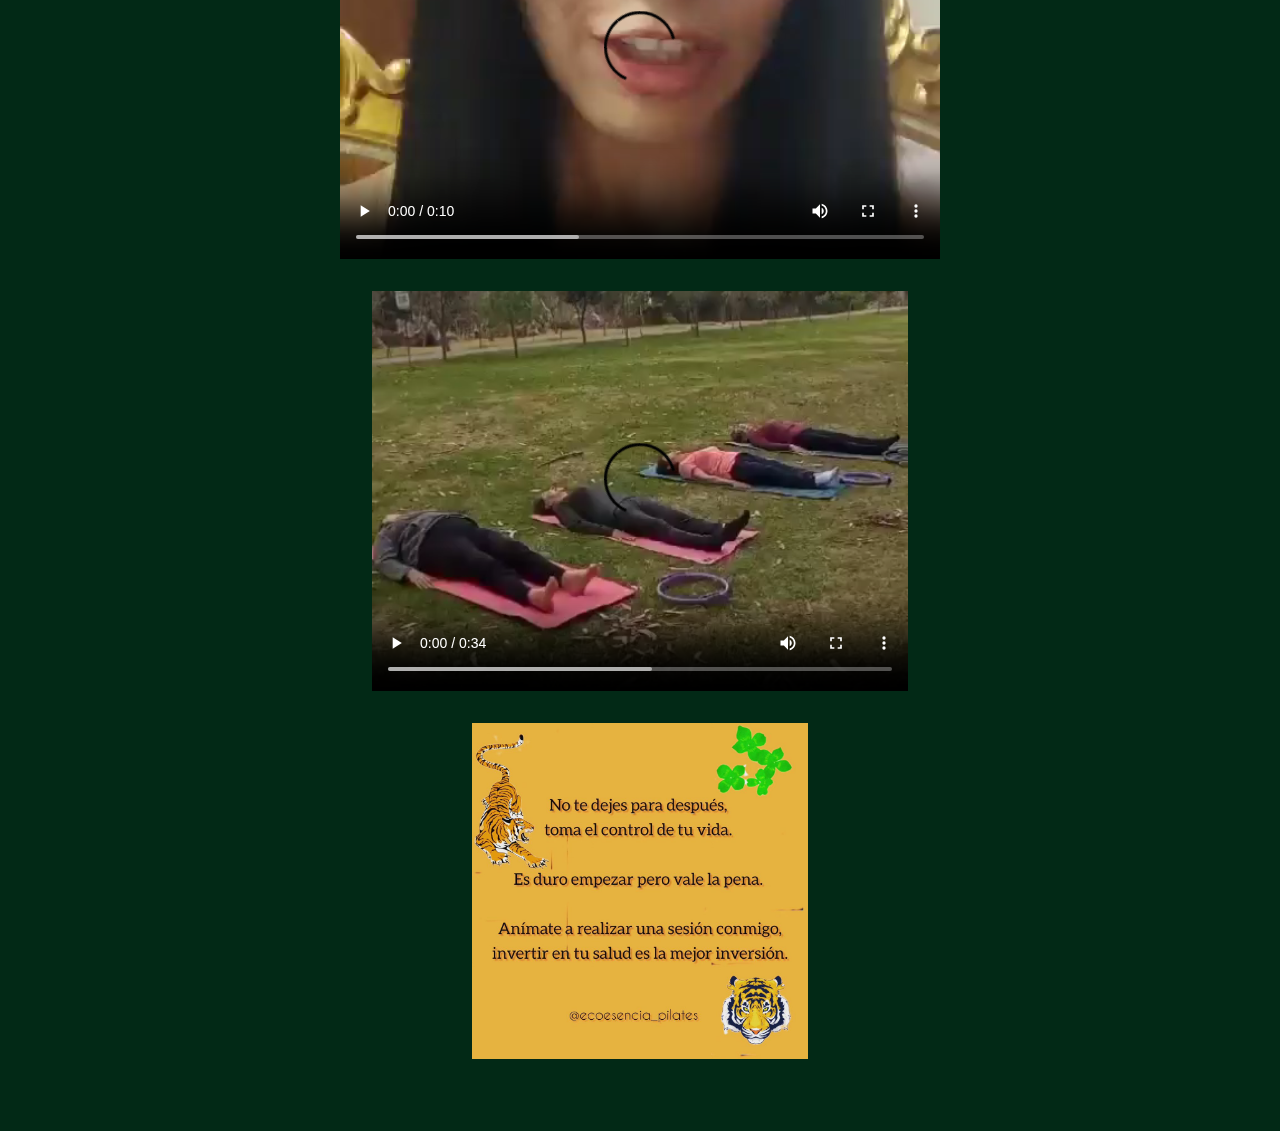
==== commit cb278503: "arreglo de la foto del logo" ====
--- a/index.html
+++ b/index.html
@@ -15,7 +15,7 @@
 
 <body>
     <header class="header">
-        <img class="header__logo" src="imagenes/WhatsApp Image 2023-09-18 at 23.46.18.jpeg" alt="logo temporal" width="200" header="200">
+        <img class="header__logo" src="foto logo" alt="logo" width="200" header="200">
         <h1 class="header__titulo">Ecoesencia Pilates</h1>
         <h2 class="header__subtitulo">Matt Estudio Boutique</h2>
         <p class="header__parrafo">Tonifica y flexibiliza tu postura</p>
--- a/estilo.css
+++ b/estilo.css
@@ -70,7 +70,7 @@
 .header__parrafo {
     text-align: center;
     font-style: italic;
-    margin: 0 0 8rem 0;
+    margin: 0 0 3rem 0;
 
 }
 /* seccion 1 */
@@ -176,4 +176,15 @@
    display: block;
    object-fit: cover;
 
+}
+/*seccion 5*/
+
+.seccion5 {
+    padding: 2rem;
+
+}
+
+.seccion5__titulo {
+   text-align: center;
+
 }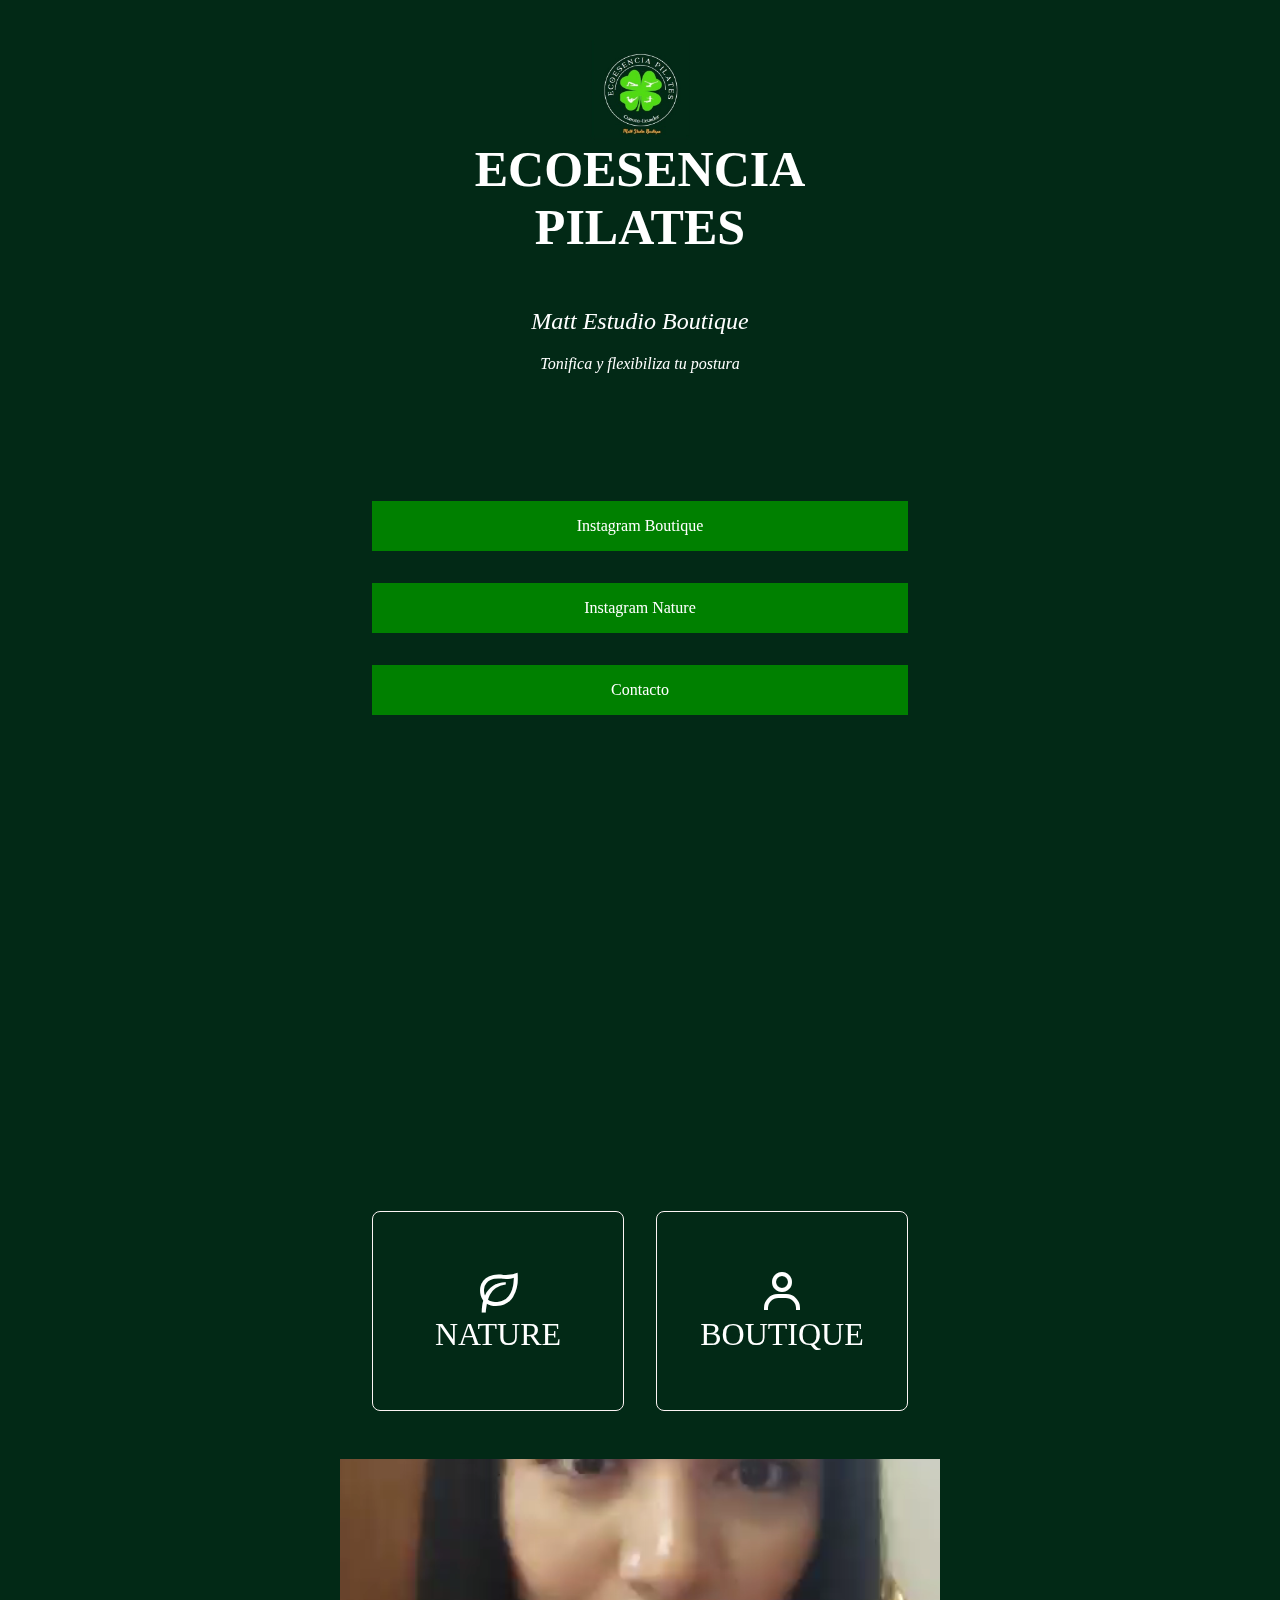
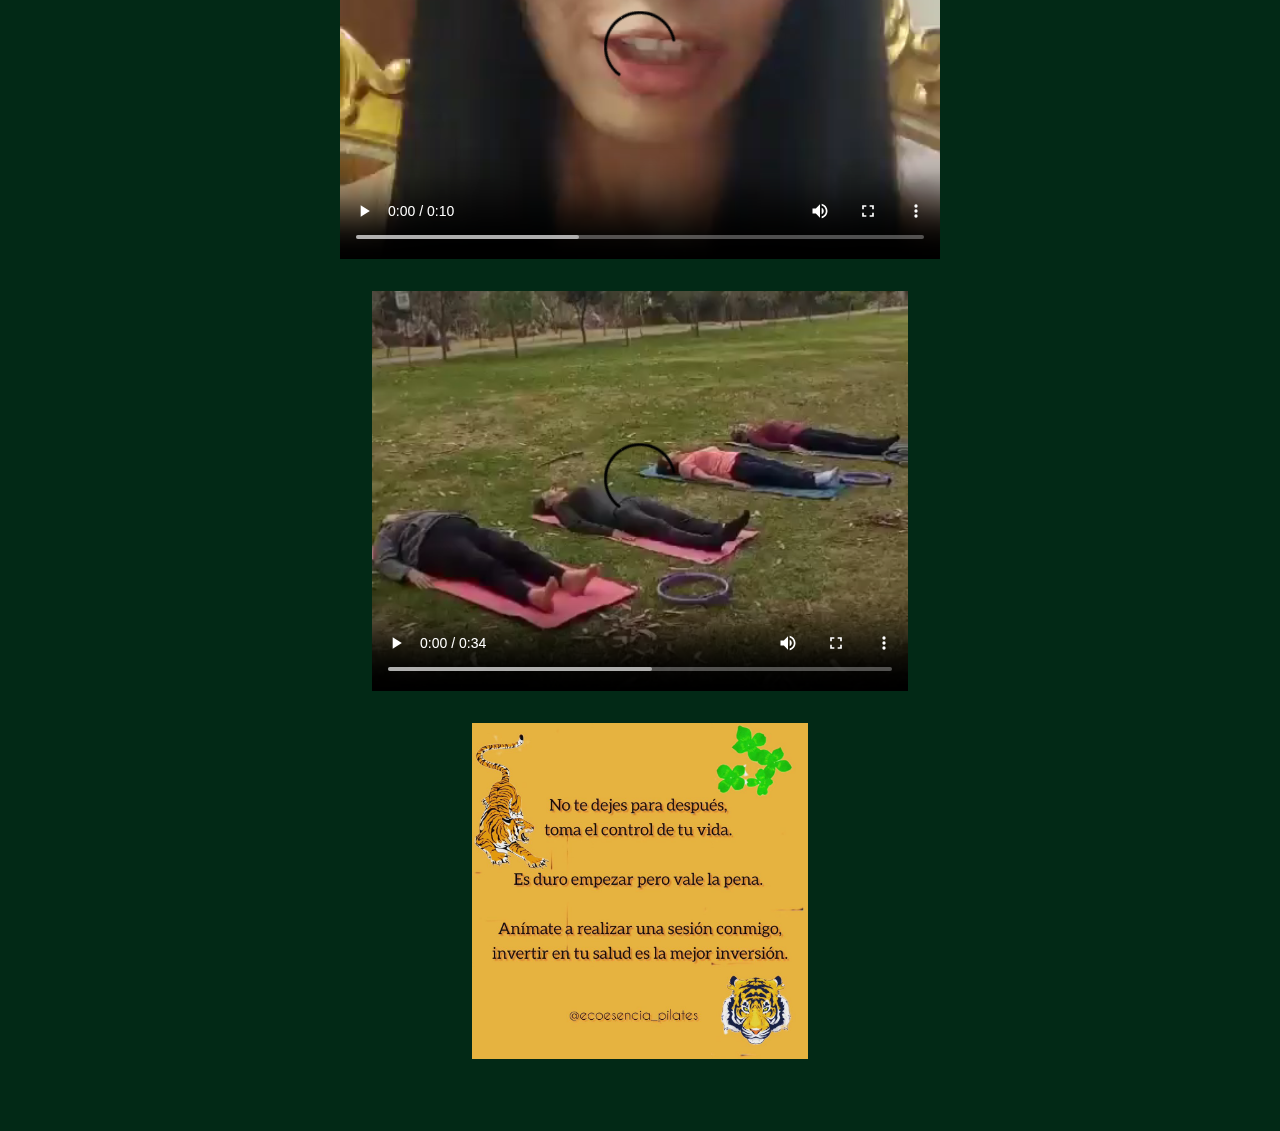
==== commit eeafed7a: "logo" ====
--- a/index.html
+++ b/index.html
@@ -15,7 +15,7 @@
 
 <body>
     <header class="header">
-        <img class="header__logo" src="foto logo" alt="logo" width="200" header="200">
+        <img class="header__logo" src="imagenes/logo.jpg" alt="logo" width="700" header="700">
         <h1 class="header__titulo">Ecoesencia Pilates</h1>
         <h2 class="header__subtitulo">Matt Estudio Boutique</h2>
         <p class="header__parrafo">Tonifica y flexibiliza tu postura</p>
